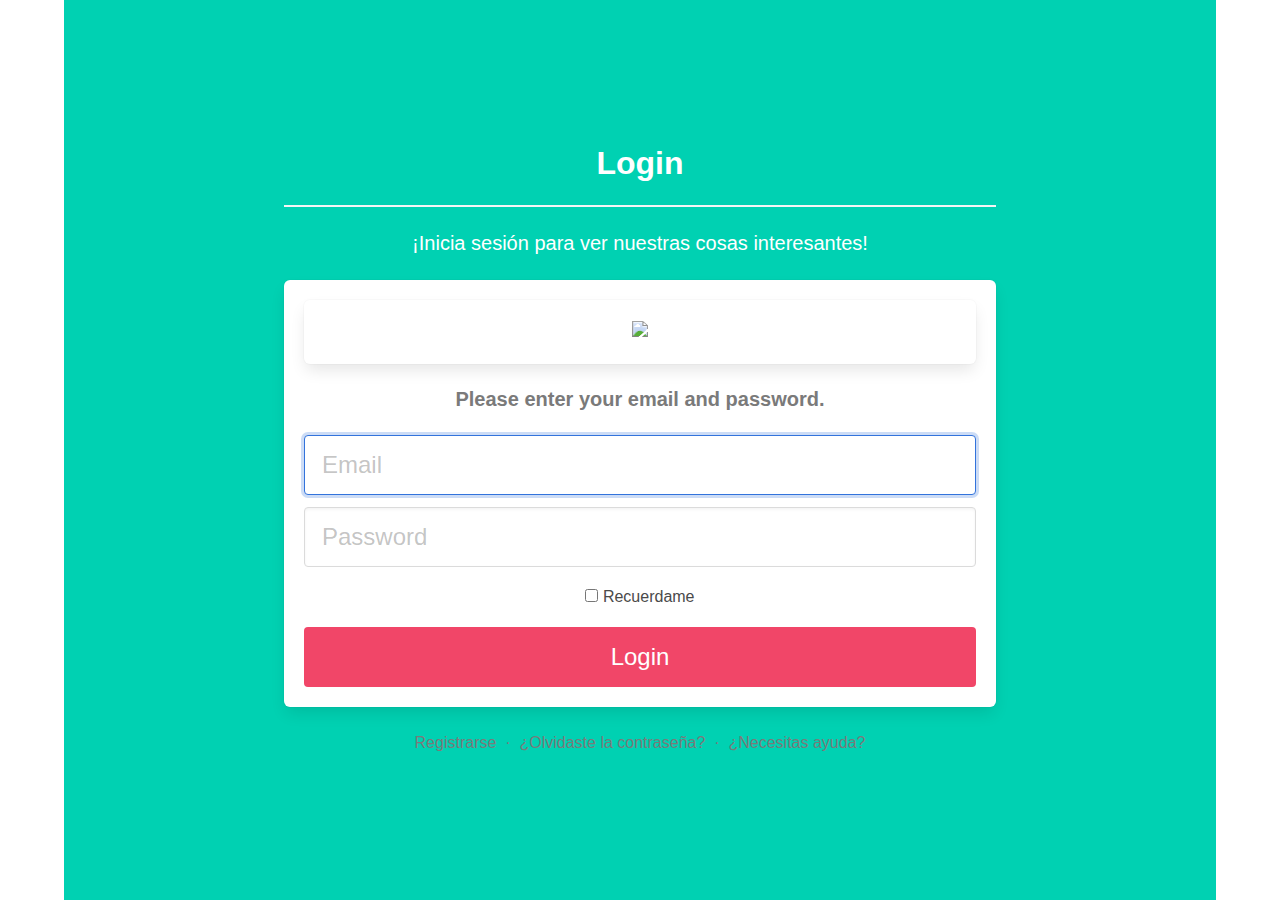
==== login.html @ 5a514666 "Add Readme Login" ====
<!DOCTYPE html>
<html lang="en">

<head>
    <meta charset="UTF-8">
    <meta name="viewport" content="width=device-width, initial-scale=1.0">
    <title>Document</title>
    <link rel="stylesheet" href="css/style.css">
    <link rel="stylesheet" href="css/bulma.min.css">
</head>

<body>
    <div class="container">
        <div class="hero is-fullheight is-primary">
            <div class="hero is-fullheight is-primary">
                <div class="hero-body">
                    <div class="container has-text-centered">
                        <div class="column is-8 is-offset-2">
                            <h3 class="title has-text-white">Login</h3>
                            <hr class="login-hr">
                            <p class="subtitle has-text-white">¡Inicia sesión para ver nuestras cosas interesantes!</p>
                            <div class="box">
                                <div class="box">
                                  <img src="https://github.com/JorgeLuis/ejemplo_con_bulma/raw/main/readme_images/readme_1.JPG">
                                </div>
                                <div class="title has-text-grey is-5">Please enter your email and password.</div>
                                <form>
                                    <div class="field">
                                      <div class="control">
                                        <input class="input is-large" type="email" placeholder="Email" autofocus="">
                                      </div>
                                    </div>
                                    <div class="field">
                                      <div class="control">
                                        <input class="input is-large" type="password" placeholder="Password">
                                      </div>
                                    </div>
                                  </form>
                                  <label class="checkbox" style="margin: 20px;">
                                    <input type="checkbox">
                                      Recuerdame
                                  </label>
                                  <button class="button is-block is-danger is-large is-fullwidth">Login</button>
                              </div>
                              <p class="has-text-grey">
                                <a href="">Registrarse</a> &nbsp;·&nbsp;
                                <a href="">¿Olvidaste la contraseña?</a> &nbsp;·&nbsp;
                                <a href="">¿Necesitas ayuda?</a>
                              </p>
                        </div>
                    </div>
                </div>
            </div>
        </div>
    </div>
</body>

</html>
---- css/style.css ----
.columna {
    background: #0D47A1;
    color: #FFFF;
    border-radius: 4px;
    padding: 20px;
    font-weight: bold;
}

.color {
    background-color: #00d1b2;
    color: #fff;
}

.post {
    position: relative;
    padding: 20px;
    flex-basis: auto;
  }
  
  .post__category {
    font-size: .8rem;
    text-transform: uppercase;
  }
  
  .post__title {
    font-size: 1.8rem;
    font-weight: 600;
    margin: 20px 0 10px;
  }
  
  .post__content {
    font-size: 1.3rem;
    margin-bottom: 50px;
  }
  
  .post__category,
  .post__permalink {
    color: #4a4a4a;
    text-decoration: underline;
  }
  
  .post__permalink {
    position: absolute;
    bottom: 20px;
  }
  
  .fb-auto {
    flex-basis: auto;
  }
  
  .pink {
    background: #ffdae0;
  }
  
  .gray {
    background: #e7f0da;
  }
  
  .green {
    background: #ddebd0;
  }
  
  .gold {
    background: #fcf5b6;
  }
  
  .blue {
    background: #cae9ef;
  }
  
  .red {
    background: #f8c9c1;
  }
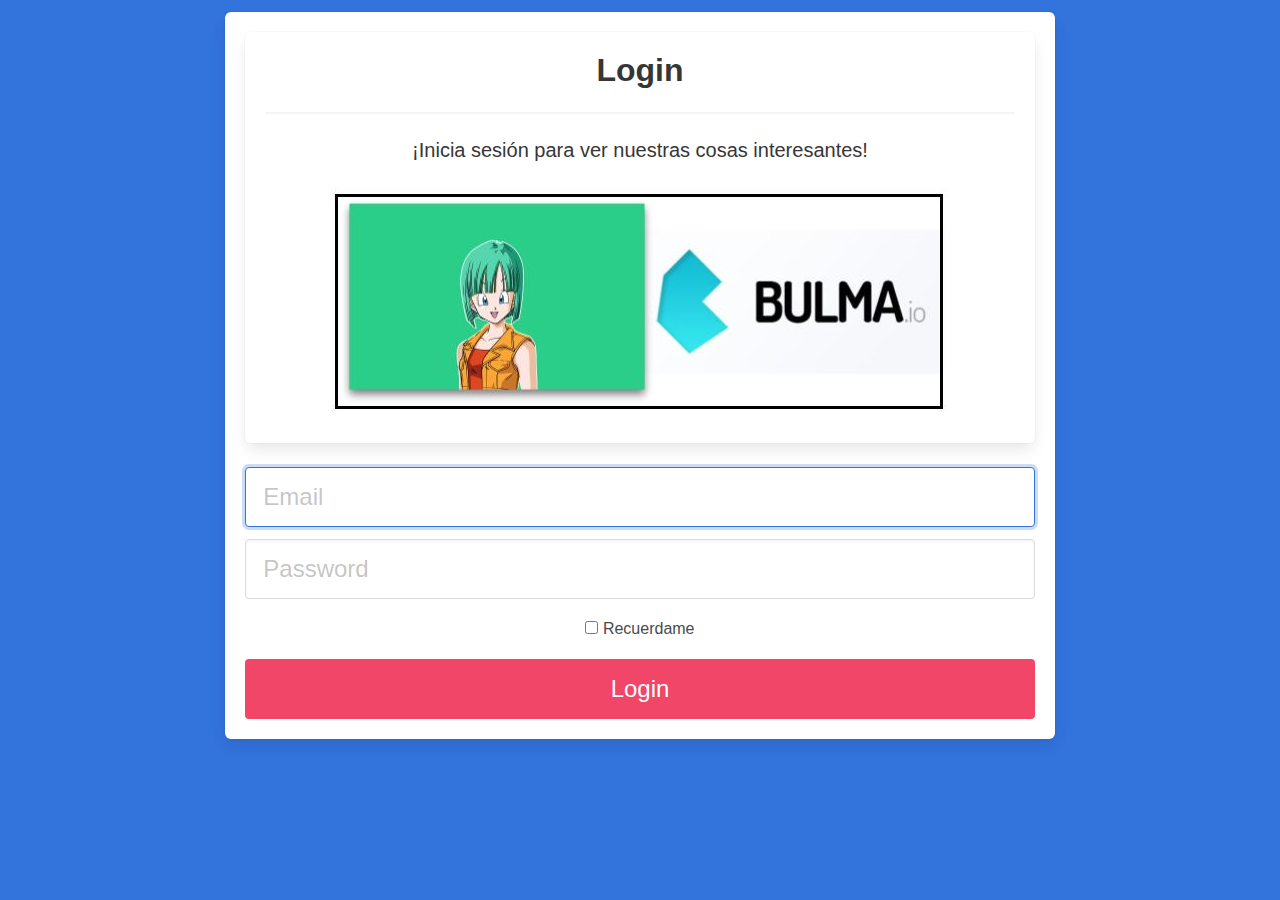
==== commit 8e4a88fc: "Se agrega color de fondo al dashboard" ====
--- a/login.html
+++ b/login.html
@@ -10,49 +10,37 @@
 </head>
 
 <body>
-    <div class="container">
-        <div class="hero is-fullheight is-primary">
-            <div class="hero is-fullheight is-primary">
-                <div class="hero-body">
-                    <div class="container has-text-centered">
-                        <div class="column is-8 is-offset-2">
-                            <h3 class="title has-text-white">Login</h3>
-                            <hr class="login-hr">
-                            <p class="subtitle has-text-white">¡Inicia sesión para ver nuestras cosas interesantes!</p>
-                            <div class="box">
-                                <div class="box">
-                                  <img src="https://github.com/JorgeLuis/ejemplo_con_bulma/raw/main/readme_images/readme_1.JPG">
-                                </div>
-                                <div class="title has-text-grey is-5">Please enter your email and password.</div>
-                                <form>
-                                    <div class="field">
-                                      <div class="control">
-                                        <input class="input is-large" type="email" placeholder="Email" autofocus="">
-                                      </div>
-                                    </div>
-                                    <div class="field">
-                                      <div class="control">
-                                        <input class="input is-large" type="password" placeholder="Password">
-                                      </div>
-                                    </div>
-                                  </form>
-                                  <label class="checkbox" style="margin: 20px;">
-                                    <input type="checkbox">
-                                      Recuerdame
-                                  </label>
-                                  <button class="button is-block is-danger is-large is-fullwidth">Login</button>
-                              </div>
-                              <p class="has-text-grey">
-                                <a href="">Registrarse</a> &nbsp;·&nbsp;
-                                <a href="">¿Olvidaste la contraseña?</a> &nbsp;·&nbsp;
-                                <a href="">¿Necesitas ayuda?</a>
-                              </p>
+    <section class="hero is-link is-fullheight has-text-centered">
+            <div class="column is-8 is-offset-2">
+                <div class="box">
+                    <div class="box">
+                        <h3 class="title has-text-dark">Login</h3>
+                        <hr class="login-hr">
+                        <p class="subtitle has-text-dark">¡Inicia sesión para ver nuestras cosas interesantes!</p>
+                        <img src="readme_images/readme_1.JPG">
+                    </div>
+                    <form>
+                        <div class="field">
+                            <div class="control">
+                                <input class="input is-large" type="email" placeholder="Email" autofocus="">
+                            </div>
                         </div>
-                    </div>
+                        <div class="field">
+                            <div class="control">
+                                <input class="input is-large" type="password" placeholder="Password">
+                            </div>
+                        </div>
+                    </form>
+                    <label class="checkbox" style="margin: 20px;">
+                        <input type="checkbox">
+                        Recuerdame
+                    </label>
+                    <button class="button is-block is-danger is-large is-fullwidth">Login</button>
+                </div>
+                <div>
                 </div>
             </div>
-        </div>
-    </div>
+    </section>
 </body>
 
 </html>